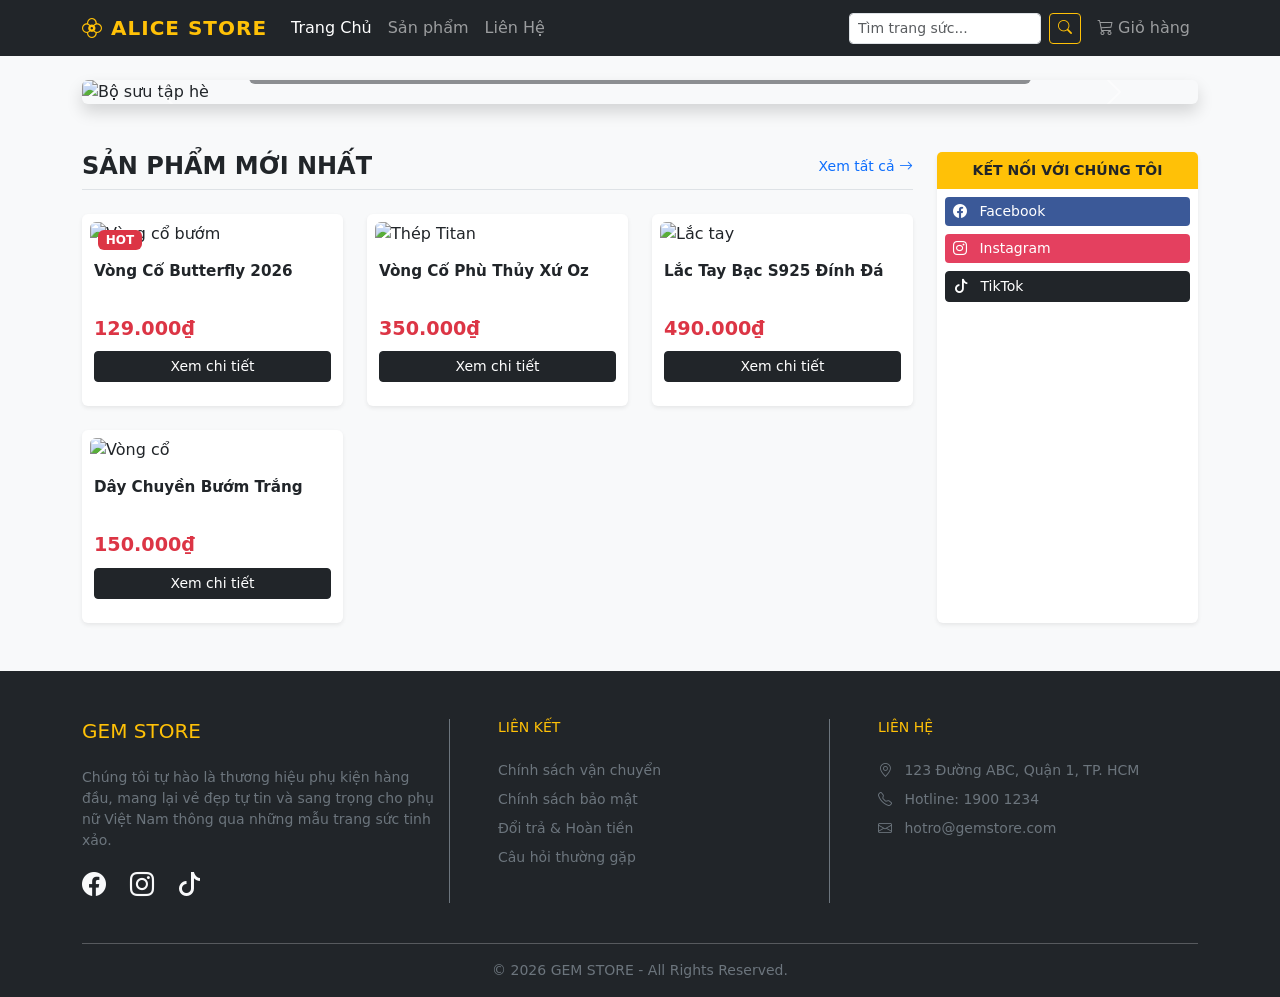
==== index.html @ d56cd1a9 "first commit" ====
<!DOCTYPE html>
<html lang="vi">

<head>
    <meta charset="UTF-8">
    <meta name="viewport" content="width=device-width, initial-scale=1.0">
    <title>Trang Web Bán Hàng | Phụ Kiện Thời Trang</title>
    <link rel="stylesheet" href="https://cdn.jsdelivr.net/npm/bootstrap@5.3.0/dist/css/bootstrap.min.css">
    <link rel="stylesheet" href="https://cdn.jsdelivr.net/npm/bootstrap-icons@1.11.1/font/bootstrap-icons.css">
    <link rel="stylesheet" href="./css/style.css">
</head>

<body class="bg-light">

    <!-- Navbar -->
    <nav class="navbar navbar-expand-lg navbar-dark bg-dark sticky-top">
        <div class="container">
            <a class="navbar-brand text-warning" href="index.html"><i class="bi bi-flower2"></i> ALICE STORE</a>
            <button class="navbar-toggler" type="button" data-bs-toggle="collapse" data-bs-target="#navbarNav">
                <span class="navbar-toggler-icon"></span>
            </button>
            <div class="collapse navbar-collapse" id="navbarNav">
                <ul class="navbar-nav me-auto">
                    <li class="nav-item"><a class="nav-link active" href="index.html">Trang Chủ</a></li>
                    <li class="nav-item"><a class="nav-link" href="pages/san-pham.html">Sản phẩm</a></li>
                    <li class="nav-item"><a class="nav-link" href="pages/lien-he.html">Liên Hệ</a></li>
                </ul>
                <form class="d-flex me-2">
                    <input class="form-control form-control-sm me-2" type="search" placeholder="Tìm trang sức...">
                    <button class="btn btn-outline-warning btn-sm" type="submit"><i class="bi bi-search"></i></button>
                </form>
                <div class="navbar-nav">
                    <a class="nav-link" href="#"><i class="bi bi-cart3"></i> Giỏ hàng</a>
                </div>
            </div>
        </div>
    </nav>

    <!-- --------------------------------- -->

    <header class="container mt-4">
        <div id="heroCarousel" class="carousel slide shadow rounded overflow-hidden" data-bs-ride="carousel">
            <div class="carousel-inner">
                <div class="carousel-item active">
                    <img src="https://picsum.photos/id/1050/1200/400" class="d-block w-100" alt="Bộ sưu tập hè">
                    <div class="carousel-caption d-none d-md-block bg-dark bg-opacity-50 rounded">
                        <h5>Bộ Sưu Tập Mùa Xuân 2026</h5>
                        <p>Giảm giá lên đến 50% cho các dòng trang sức cao cấp.</p>
                    </div>
                </div>
                <div class="carousel-item">
                    <img src="https://picsum.photos/id/1055/1200/400" class="d-block w-100" alt="Phụ kiện cao cấp">
                </div>
            </div>
            <button class="carousel-control-prev" type="button" data-bs-target="#heroCarousel" data-bs-slide="prev">
                <span class="carousel-control-prev-icon"></span>
            </button>
            <button class="carousel-control-next" type="button" data-bs-target="#heroCarousel" data-bs-slide="next">
                <span class="carousel-control-next-icon"></span>
            </button>
        </div>
    </header>

    <div class="container mt-5">
        <div class="row">
            <div class="col-md-9">
                <div class="d-flex justify-content-between align-items-center mb-4 border-bottom pb-2">
                    <h4 class="m-0 text-uppercase fw-bold">Sản phẩm mới nhất</h4>
                    <a href="pages/san-pham.html" class="text-decoration-none text-primary small">Xem tất cả <i
                            class="bi bi-arrow-right"></i></a>
                </div>

                <div class="row row-cols-1 row-cols-md-3 g-4">
                    <div class="col">
                        <div class="card p-2 shadow-sm border-0 h-100">
                            <span class="badge bg-danger position-absolute m-2" style="z-index: 1;">HOT</span>
                            <img src="M:\webbanhang\images\buom-vong-co_1.jpg" class="card-img-top rounded"
                                alt="Vòng cổ bướm">
                            <div class="card-body px-1 d-flex flex-column">
                                <h5 class="card-title h6 fw-bold">Vòng Cổ Butterfly 2026</h5>
                                <div class="mb-2 mt-auto">
                                    <span class="price text-danger fw-bold">129.000₫</span>
                                </div>
                                <a href="pages/chi-tiet.html?id=1" class="btn btn-dark btn-sm w-100">Xem chi tiết</a>
                            </div>
                        </div>
                    </div>

                    <div class="col">
                        <div class="card p-2 shadow-sm border-0 h-100">
                            <img src="M:\webbanhang\images\xinh-vong-co_2.jpg" class="card-img-top rounded"
                                alt="Thép Titan">
                            <div class="card-body px-1 d-flex flex-column">
                                <h5 class="card-title h6 fw-bold">Vòng Cổ Phù Thủy Xứ Oz</h5>
                                <div class="mb-2 mt-auto">
                                    <span class="price text-danger fw-bold">350.000₫</span>
                                </div>
                                <a href="pages/chi-tiet.html?id=2" class="btn btn-dark btn-sm w-100">Xem chi tiết</a>
                            </div>
                        </div>
                    </div>

                    <div class="col">
                        <div class="card p-2 shadow-sm border-0 h-100">
                            <img src="M:\webbanhang\images\lac-bi-bac-1.jpg" class="card-img-top rounded" alt="Lắc tay">
                            <div class="card-body px-1 d-flex flex-column">
                                <h5 class="card-title h6 fw-bold">Lắc Tay Bạc S925 Đính Đá</h5>
                                <div class="mb-2 mt-auto">
                                    <span class="price text-danger fw-bold">490.000₫</span>
                                </div>
                                <a href="pages/chi-tiet.html?id=3" class="btn btn-dark btn-sm w-100">Xem chi tiết</a>
                            </div>
                        </div>
                    </div>

                    <div class="col">
                        <div class="card p-2 shadow-sm border-0 h-100">
                            <img src="M:\webbanhang\images\buom-vong-co.jpg" class="card-img-top rounded" alt="Vòng cổ">
                            <div class="card-body px-1 d-flex flex-column">
                                <h5 class="card-title h6 fw-bold">Dây Chuyền Bướm Trắng</h5>
                                <div class="mb-2 mt-auto">
                                    <span class="price text-danger fw-bold">150.000₫</span>
                                </div>
                                <a href="pages/chi-tiet.html?id=1" class="btn btn-dark btn-sm w-100">Xem chi tiết</a>
                            </div>
                        </div>
                    </div>
                </div>
            </div>

            <div class="col-md-3">
                <div class="card border-0 shadow-sm mb-4">
                    <div class="card-header bg-warning text-dark fw-bold border-0 text-center small">
                        KẾT NỐI VỚI CHÚNG TÔI
                    </div>
                    <div class="card-body p-2">
                        <div class="d-grid gap-2">
                            <a href="#" class="btn btn-primary btn-sm text-start border-0"
                                style="background-color: #3b5998;">
                                <i class="bi bi-facebook me-2"></i> Facebook
                            </a>
                            <a href="#" class="btn btn-danger btn-sm text-start border-0"
                                style="background-color: #e4405f;">
                                <i class="bi bi-instagram me-2"></i> Instagram
                            </a>
                            <a href="#" class="btn btn-dark btn-sm text-start">
                                <i class="bi bi-tiktok me-2"></i> TikTok
                            </a>
                        </div>
                    </div>
                </div>
            </div>
        </div>
    </div>

    <footer class="bg-dark text-light mt-5 pt-5 pb-3">
        <div class="container">
            <div class="row">
                <div class="col-md-4 mb-4 border-end border-secondary">
                    <h5 class="text-warning mb-4">GEM STORE</h5>
                    <p class="text-secondary small">
                        Chúng tôi tự hào là thương hiệu phụ kiện hàng đầu, mang lại vẻ đẹp tự tin và sang trọng cho phụ
                        nữ Việt Nam thông qua những mẫu trang sức tinh xảo.
                    </p>
                    <div class="fs-4">
                        <a href="#" class="text-light me-3"><i class="bi bi-facebook"></i></a>
                        <a href="#" class="text-light me-3"><i class="bi bi-instagram"></i></a>
                        <a href="#" class="text-light"><i class="bi bi-tiktok"></i></a>
                    </div>
                </div>

                <div class="col-md-4 mb-4 border-end border-secondary ps-md-5">
                    <h5 class="text-uppercase text-warning mb-4 small">Liên kết</h5>
                    <ul class="list-unstyled small">
                        <li class="mb-2"><a href="#" class="text-secondary text-decoration-none">Chính sách vận
                                chuyển</a></li>
                        <li class="mb-2"><a href="#" class="text-secondary text-decoration-none">Chính sách bảo mật</a>
                        </li>
                        <li class="mb-2"><a href="#" class="text-secondary text-decoration-none">Đổi trả & Hoàn tiền</a>
                        </li>
                        <li class="mb-2"><a href="#" class="text-secondary text-decoration-none">Câu hỏi thường gặp</a>
                        </li>
                    </ul>
                </div>

                <div class="col-md-4 mb-4 ps-md-5">
                    <h5 class="text-uppercase text-warning mb-4 small">Liên hệ</h5>
                    <p class="text-secondary small mb-2"><i class="bi bi-geo-alt me-2"></i> 123 Đường ABC, Quận 1, TP.
                        HCM</p>
                    <p class="text-secondary small mb-2"><i class="bi bi-telephone me-2"></i> Hotline: 1900 1234</p>
                    <p class="text-secondary small mb-2"><i class="bi bi-envelope me-2"></i> hotro@gemstore.com</p>
                </div>
            </div>
            <hr class="bg-secondary">
            <div class="text-center">
                <p class="small text-secondary mb-0">&copy; 2026 GEM STORE - All Rights Reserved.</p>
            </div>
        </div>
    </footer>

    <script src="https://cdn.jsdelivr.net/npm/bootstrap@5.3.0/dist/js/bootstrap.bundle.min.js"></script>
</body>

</html>
---- css/style.css ----
/* Phần trang sản phẩm */

body {
    background-color: #f8f9fa;
}

.product-card {
    transition: all 0.3s ease;
    border: none;
    border-radius: 12px;
    overflow: hidden;
}

.product-card:hover {
    transform: translateY(-8px);
    box-shadow: 0 10px 20px rgba(0, 0, 0, 0.1) !important;
}

.product-card img {
    height: 220px;
    object-fit: cover;
}

.badge-sale {
    position: absolute;
    top: 10px;
    left: 10px;
    z-index: 5;
    border-radius: 4px;
    padding: 5px 10px;
}

.price-new {
    color: #ff424e;
    font-weight: bold;
    font-size: 1.1rem;
}

.price-old {
    color: #888;
    text-decoration: line-through;
    font-size: 0.9rem;
}

.filter-section {
    background: white;
    border-radius: 12px;
    padding: 20px;
    position: sticky;
    top: 80px;
}

.category-link {
    text-decoration: none;
    color: #333;
    display: block;
    padding: 8px 0;
    border-bottom: 1px solid #eee;
    transition: 0.2s;
}

.category-link:hover {
    color: #0d6efd;
    padding-left: 5px;
}

/* Phần file index */
.card {
    height: 100%;
    transition: transform 0.2s;
    border: none;
    box-shadow: 0 4px 6px rgba(0, 0, 0, 0.1);
}

.card:hover {
    transform: translateY(-5px);
    box-shadow: 0 8px 15px rgba(0, 0, 0, 0.1);
}

.card-title {
    font-size: 0.95rem;
    font-weight: 600;
    display: -webkit-box;
    -webkit-line-clamp: 2;
    -webkit-box-orient: vertical;
    overflow: hidden;
    height: 2.8rem;
}

.price {
    color: #ff424e;
    font-size: 1.2rem;
    font-weight: bold;
}

.old-price {
    font-size: 0.85rem;
    text-decoration: line-through;
    color: #888;
}

.navbar-brand {
    font-weight: bold;
    letter-spacing: 1px;
}

/* Chi tiết */
#main-img {
    width: 100%;
    height: 400px; /* Giảm chiều cao một chút để cân đối */
    object-fit: contain;
    background-color: #fff;
  }

  /* Ảnh nhỏ (thumbnails) */
  .thumb-img {
    width: 60px; /* Nhỏ hơn một chút để vừa màn hình mobile */
    height: 60px;
    object-fit: cover;
    cursor: pointer;
    border: 2px solid transparent;
    transition: 0.3s;
  }

  .thumb-img:hover,
  .thumb-img.active {
    border-color: #ffc107;
  }

  /* Responsive cho Mobile */
  @media (max-width: 768px) {
    #main-img {
      height: 300px; /* Trên mobile ảnh chính nhỏ lại */
    }
    
    .container.mt-5 {
      margin-top: 20px !important; /* Giảm khoảng cách phía trên */
    }

    h2#pro-name {
      font-size: 1.5rem; /* Giảm cỡ chữ tên sản phẩm */
      margin-top: 15px;
    }

    .btn-lg {
      width: 100%; /* Cho nút Mua ngay và Quay lại to bằng chiều ngang màn hình */
      margin-bottom: 10px;
    }
    
    .ms-2 {
      margin-left: 0 !important; /* Bỏ khoảng cách ngang giữa 2 nút khi chúng xuống hàng */
    }
  }
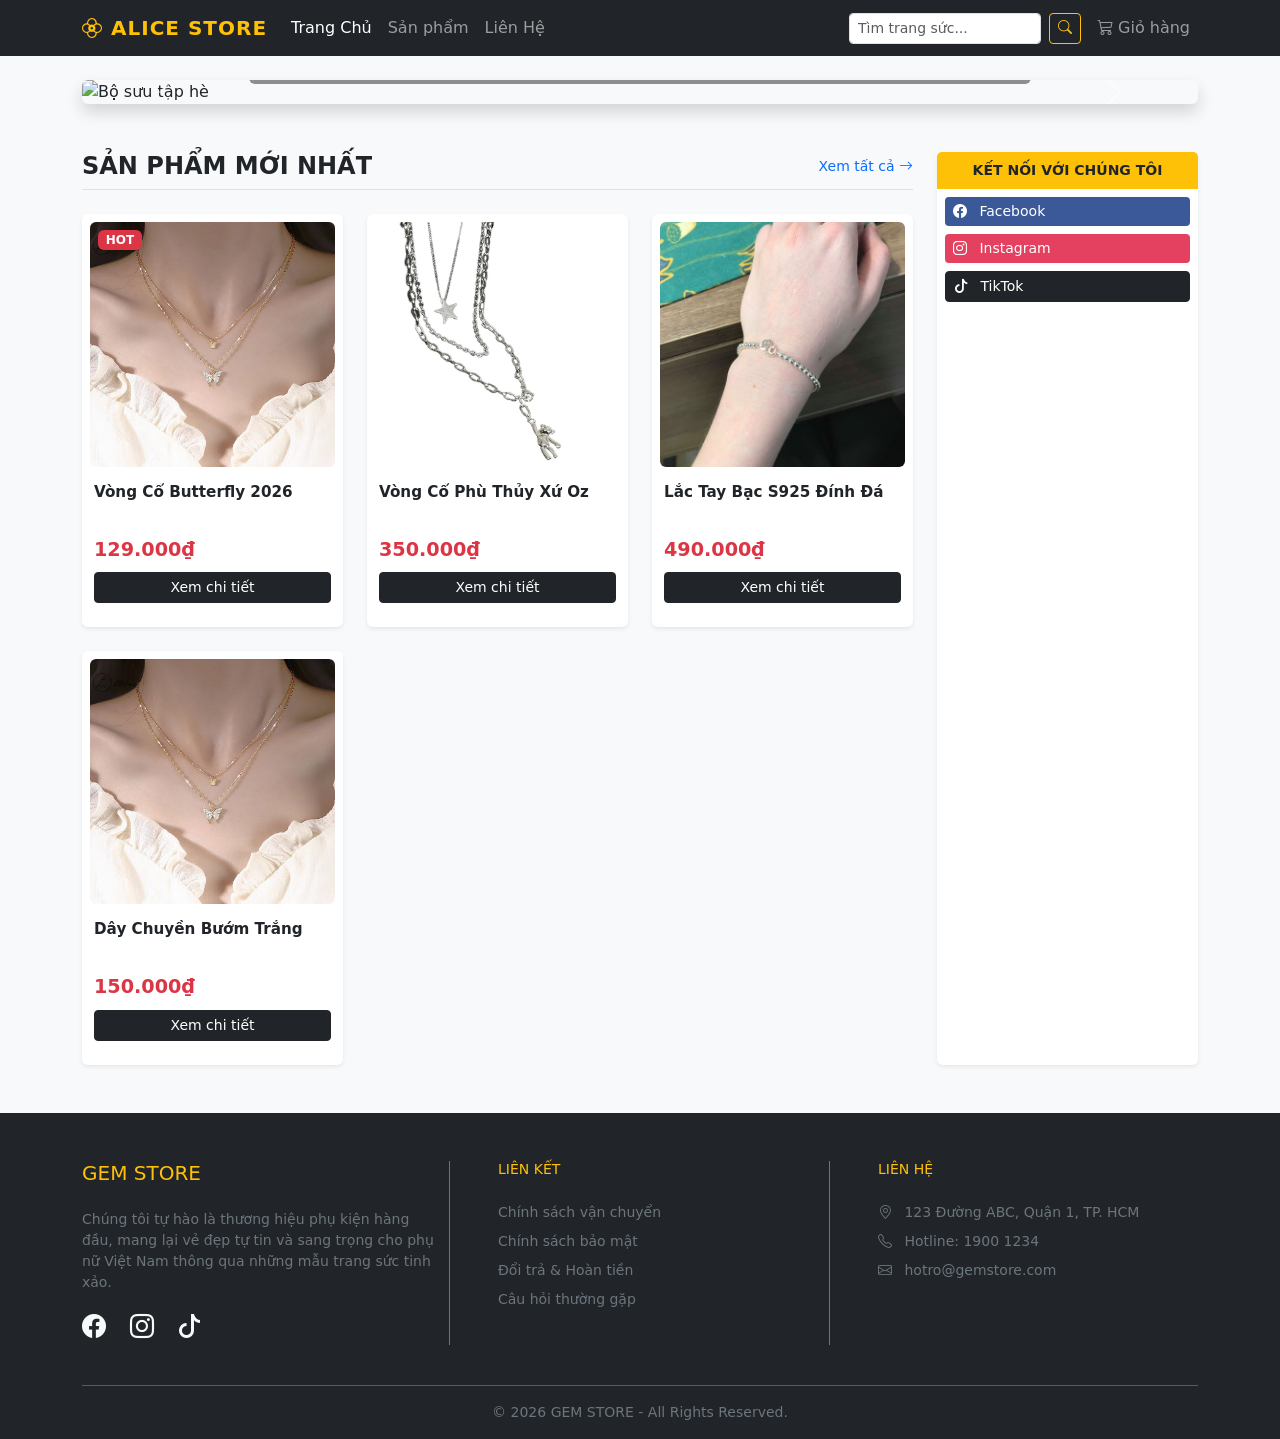
==== commit 66a3713c: "layout" ====
--- a/index.html
+++ b/index.html
@@ -74,7 +74,7 @@
                     <div class="col">
                         <div class="card p-2 shadow-sm border-0 h-100">
                             <span class="badge bg-danger position-absolute m-2" style="z-index: 1;">HOT</span>
-                            <img src="M:\webbanhang\images\buom-vong-co_1.jpg" class="card-img-top rounded"
+                            <img src="images/buom-vong-co_1.jpg" class="card-img-top rounded"
                                 alt="Vòng cổ bướm">
                             <div class="card-body px-1 d-flex flex-column">
                                 <h5 class="card-title h6 fw-bold">Vòng Cổ Butterfly 2026</h5>
@@ -88,7 +88,7 @@
 
                     <div class="col">
                         <div class="card p-2 shadow-sm border-0 h-100">
-                            <img src="M:\webbanhang\images\xinh-vong-co_2.jpg" class="card-img-top rounded"
+                            <img src="images/xinh-vong-co.jpg" class="card-img-top rounded"
                                 alt="Thép Titan">
                             <div class="card-body px-1 d-flex flex-column">
                                 <h5 class="card-title h6 fw-bold">Vòng Cổ Phù Thủy Xứ Oz</h5>
@@ -102,7 +102,7 @@
 
                     <div class="col">
                         <div class="card p-2 shadow-sm border-0 h-100">
-                            <img src="M:\webbanhang\images\lac-bi-bac-1.jpg" class="card-img-top rounded" alt="Lắc tay">
+                            <img src="images/lac-bi-bac-1.jpg" class="card-img-top rounded" alt="Lắc tay">
                             <div class="card-body px-1 d-flex flex-column">
                                 <h5 class="card-title h6 fw-bold">Lắc Tay Bạc S925 Đính Đá</h5>
                                 <div class="mb-2 mt-auto">
@@ -115,7 +115,7 @@
 
                     <div class="col">
                         <div class="card p-2 shadow-sm border-0 h-100">
-                            <img src="M:\webbanhang\images\buom-vong-co.jpg" class="card-img-top rounded" alt="Vòng cổ">
+                            <img src="images/buom-vong-co_1.jpg" class="card-img-top rounded" alt="Vòng cổ">
                             <div class="card-body px-1 d-flex flex-column">
                                 <h5 class="card-title h6 fw-bold">Dây Chuyền Bướm Trắng</h5>
                                 <div class="mb-2 mt-auto">
